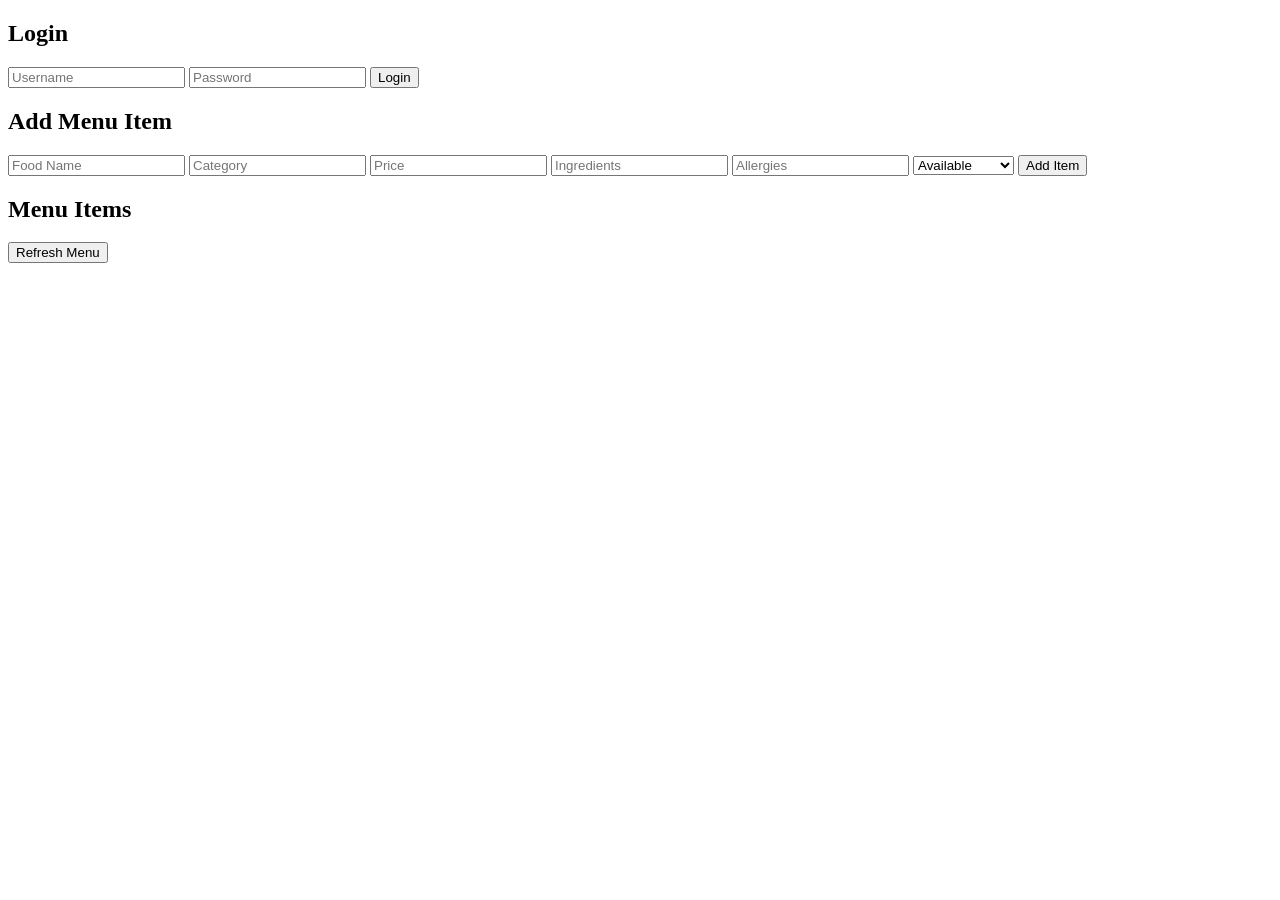
==== frontend/menu.html @ 000e9acc "Renaming files" ====
<!DOCTYPE html>
<html>
<head>
    <title>Menu Management</title>
</head>
<body>
    <h2>Login</h2>
    <form id="loginForm">
        <input type="text" id="username" placeholder="Username" required>
        <input type="password" id="password" placeholder="Password" required>
        <button type="submit">Login</button>
    </form>

    <h2>Add Menu Item</h2>
    <form id="addForm">
        <input type="text" id="food_name" placeholder="Food Name" required>
        <input type="text" id="category" placeholder="Category" required>
        <input type="number" id="price" placeholder="Price" required>
        <input type="text" id="ingredients" placeholder="Ingredients" required>
        <input type="text" id="allergies" placeholder="Allergies">
        <select id="availability">
            <option value="True">Available</option>
            <option value="False">Not Available</option>
        </select>
        <button type="submit">Add Item</button>
    </form>

    <h2>Menu Items</h2>
    <button id="refreshBtn">Refresh Menu</button>
    <ul id="menuList"></ul>

    <script>
        let token = "";

        // LOGIN
        document.getElementById("loginForm").addEventListener("submit", async (e) => {
            e.preventDefault();
            const username = document.getElementById("username").value;
            const password = document.getElementById("password").value;

            const res = await fetch("http://localhost:8001/login", {
                method: "POST",
                headers: {"Content-Type": "application/json"},
                body: JSON.stringify({username, password})
            });
            
            const data = await res.json();
            if(res.ok){
                token = data.access_token;
                alert("Login successful!");
            } else {
                alert(data.detail || "Login failed");
            }
        });

        // ADD ITEM
        document.getElementById("addForm").addEventListener("submit", async (e) => {
            e.preventDefault();
            if(!token){ alert("Login first!"); return; }

            const food_name = document.getElementById("food_name").value;
            const category = document.getElementById("category").value;
            const price = parseFloat(document.getElementById("price").value);
            const ingredients = document.getElementById("ingredients").value
                .split(",")
                .map(s => s.trim())
                .filter(s => s);
            const allergies = document.getElementById("allergies").value
                .split(",")
                .map(s => s.trim())
                .filter(s => s);
            const availability = document.getElementById("availability").value === "True";

            const res = await fetch("http://localhost:8001/new_item", {
                method: "POST",
                headers: {
                    "Content-Type": "application/json",
                    "Authorization": "Bearer " + token
                },
                body: JSON.stringify({food_name, category, price, ingredients, allergies, availability})
            });

            const data = await res.json();
            alert(data.message || "Added!");
            fetchMenu();
        });

        // GET MENU ITEMS
        async function fetchMenu(){
            const res = await fetch("http://localhost:8001/get_menu");
            const items = await res.json();

            const ul = document.getElementById("menuList");
            ul.innerHTML = "";

            items.forEach(item => {
                const li = document.createElement("li");
                li.textContent = `${item.id}: ${item.food_name} - ${item.category} - $${item.price} - Available: ${item.availability}`;
                
                // DELETE BUTTON
                const delBtn = document.createElement("button");
                delBtn.textContent = "Delete";
                delBtn.onclick = async () => {
                    if(!token){ alert("Login first!"); return; }
                    const res = await fetch(`http://localhost:8001/delete_item/${item.id}`, {
                        method: "DELETE",
                        headers: {"Authorization": "Bearer " + token}
                    });
                    const data = await res.json();
                    alert(data.message);
                    fetchMenu();
                };
                
                // PATCH/UPDATE BUTTON (simple toggle availability)
                const patchBtn = document.createElement("button");
                patchBtn.textContent = "Toggle Availability";
                patchBtn.onclick = async () => {
                    if(!token){ alert("Login first!"); return; }
                    const res = await fetch(`http://localhost:8001/patch_item/${item.id}`, {
                        method: "PATCH",
                        headers: {
                            "Authorization": "Bearer " + token,
                            "Content-Type": "application/json"
                        },
                        body: JSON.stringify({availability: !item.availability})
                    });
                    const data = await res.json();
                    alert(data.message);
                    fetchMenu();
                };

                li.appendChild(delBtn);
                li.appendChild(patchBtn);
                ul.appendChild(li);
            });
        }

        document.getElementById("refreshBtn").addEventListener("click", fetchMenu);

        // Initial fetch
        fetchMenu();
    </script>
</body>
</html>
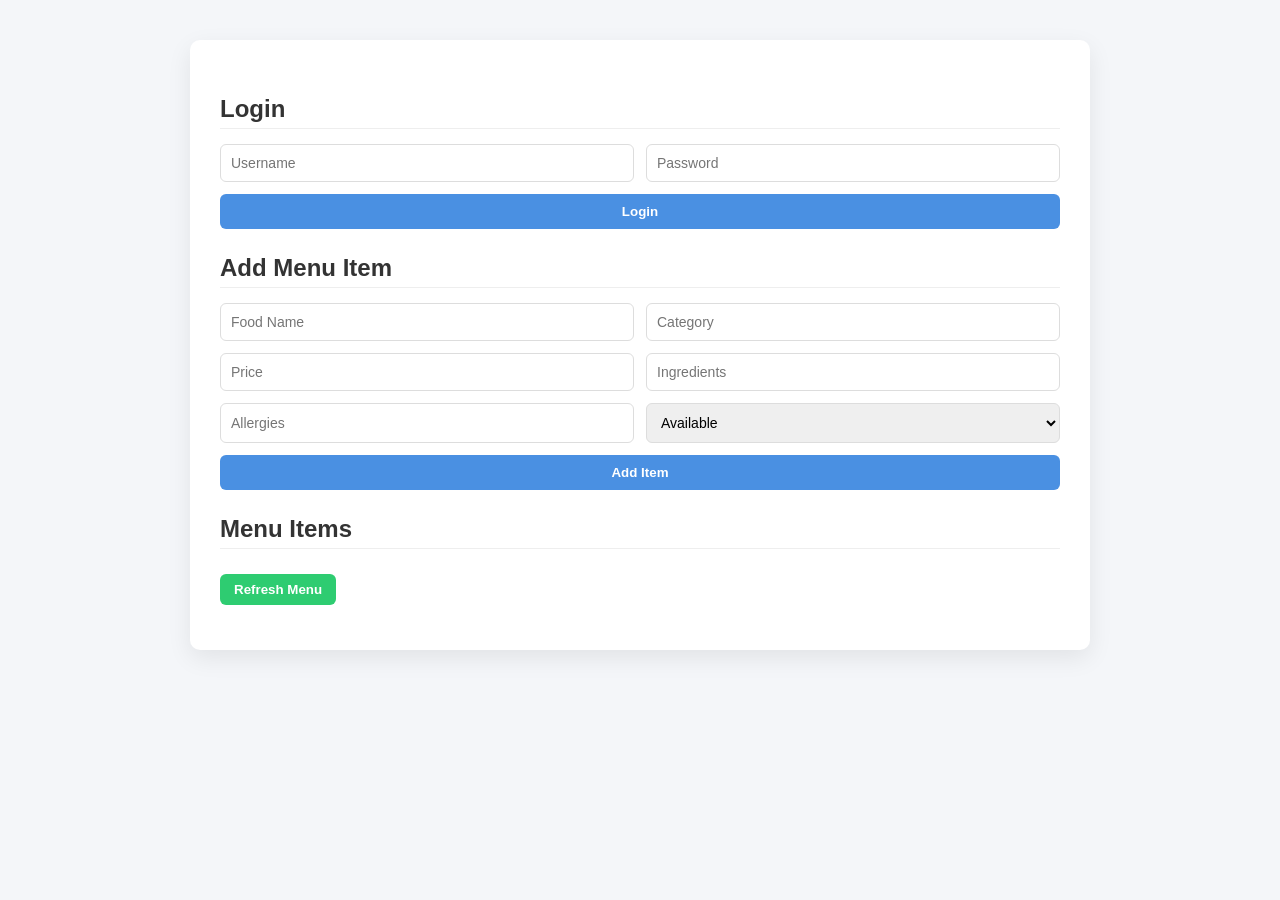
==== commit 140c2c4e: "Update menu.html Better design and UI" ====
--- a/frontend/menu.html
+++ b/frontend/menu.html
@@ -1,9 +1,153 @@
 <!DOCTYPE html>
 <html>
 <head>
-    <title>Menu Management</title>
+    <title>Menu</title>
+    <style>
+        *{
+            box-sizing:border-box;
+            margin:0;
+            padding:0;
+            font-family:Arial, Helvetica, sans-serif;
+        }
+
+        body{
+            background:#f4f6f9;
+            padding:40px;
+            display:flex;
+            justify-content:center;
+        }
+
+        .container{
+            width:100%;
+            max-width:900px;
+            background:white;
+            padding:30px;
+            border-radius:10px;
+            box-shadow:0 8px 25px rgba(0,0,0,0.08);
+        }
+
+        h2{
+            margin-top:25px;
+            margin-bottom:15px;
+            color:#333;
+            border-bottom:1px solid #eee;
+            padding-bottom:5px;
+        }
+
+        form{
+            display:grid;
+            grid-template-columns:1fr 1fr;
+            gap:12px;
+            margin-bottom:10px;
+        }
+
+        form input, form select{
+            padding:10px;
+            border:1px solid #ddd;
+            border-radius:6px;
+            font-size:14px;
+        }
+
+        form input:focus, form select:focus{
+            outline:none;
+            border-color:#4a90e2;
+        }
+
+        form button{
+            grid-column:span 2;
+            padding:10px;
+            border:none;
+            border-radius:6px;
+            background:#4a90e2;
+            color:white;
+            font-weight:bold;
+            cursor:pointer;
+            transition:0.2s;
+        }
+
+        form button:hover{
+            background:#357bd8;
+        }
+
+        #refreshBtn{
+            margin-top:10px;
+            margin-bottom:15px;
+            padding:8px 14px;
+            border:none;
+            border-radius:6px;
+            background:#2ecc71;
+            color:white;
+            font-weight:bold;
+            cursor:pointer;
+        }
+
+        #refreshBtn:hover{
+            background:#27ae60;
+        }
+
+        ul{
+            list-style:none;
+        }
+
+        li{
+            background:#fafafa;
+            border:1px solid #eee;
+            padding:12px;
+            border-radius:6px;
+            margin-bottom:10px;
+            display:flex;
+            justify-content:space-between;
+            align-items:center;
+            gap:10px;
+            flex-wrap:wrap;
+        }
+
+        li button{
+            padding:6px 10px;
+            border:none;
+            border-radius:5px;
+            font-size:12px;
+            cursor:pointer;
+        }
+
+        li button:first-of-type{
+            background:#e74c3c;
+            color:white;
+        }
+
+        li button:first-of-type:hover{
+            background:#c0392b;
+        }
+
+        li button:last-of-type{
+            background:#f39c12;
+            color:white;
+        }
+
+        li button:last-of-type:hover{
+            background:#d68910;
+        }
+
+        @media(max-width:700px){
+            form{
+                grid-template-columns:1fr;
+            }
+
+            form button{
+                grid-column:span 1;
+            }
+
+            li{
+                flex-direction:column;
+                align-items:flex-start;
+            }
+        }
+    </style>
 </head>
 <body>
+
+<div class="container">
+
     <h2>Login</h2>
     <form id="loginForm">
         <input type="text" id="username" placeholder="Username" required>
@@ -29,10 +173,11 @@
     <button id="refreshBtn">Refresh Menu</button>
     <ul id="menuList"></ul>
 
-    <script>
+</div>
+
+<script>
         let token = "";
 
-        // LOGIN
         document.getElementById("loginForm").addEventListener("submit", async (e) => {
             e.preventDefault();
             const username = document.getElementById("username").value;
@@ -53,7 +198,6 @@
             }
         });
 
-        // ADD ITEM
         document.getElementById("addForm").addEventListener("submit", async (e) => {
             e.preventDefault();
             if(!token){ alert("Login first!"); return; }
@@ -85,7 +229,6 @@
             fetchMenu();
         });
 
-        // GET MENU ITEMS
         async function fetchMenu(){
             const res = await fetch("http://localhost:8001/get_menu");
             const items = await res.json();
@@ -111,7 +254,6 @@
                     fetchMenu();
                 };
                 
-                // PATCH/UPDATE BUTTON (simple toggle availability)
                 const patchBtn = document.createElement("button");
                 patchBtn.textContent = "Toggle Availability";
                 patchBtn.onclick = async () => {
@@ -137,8 +279,8 @@
 
         document.getElementById("refreshBtn").addEventListener("click", fetchMenu);
 
-        // Initial fetch
         fetchMenu();
-    </script>
+</script>
+
 </body>
 </html>
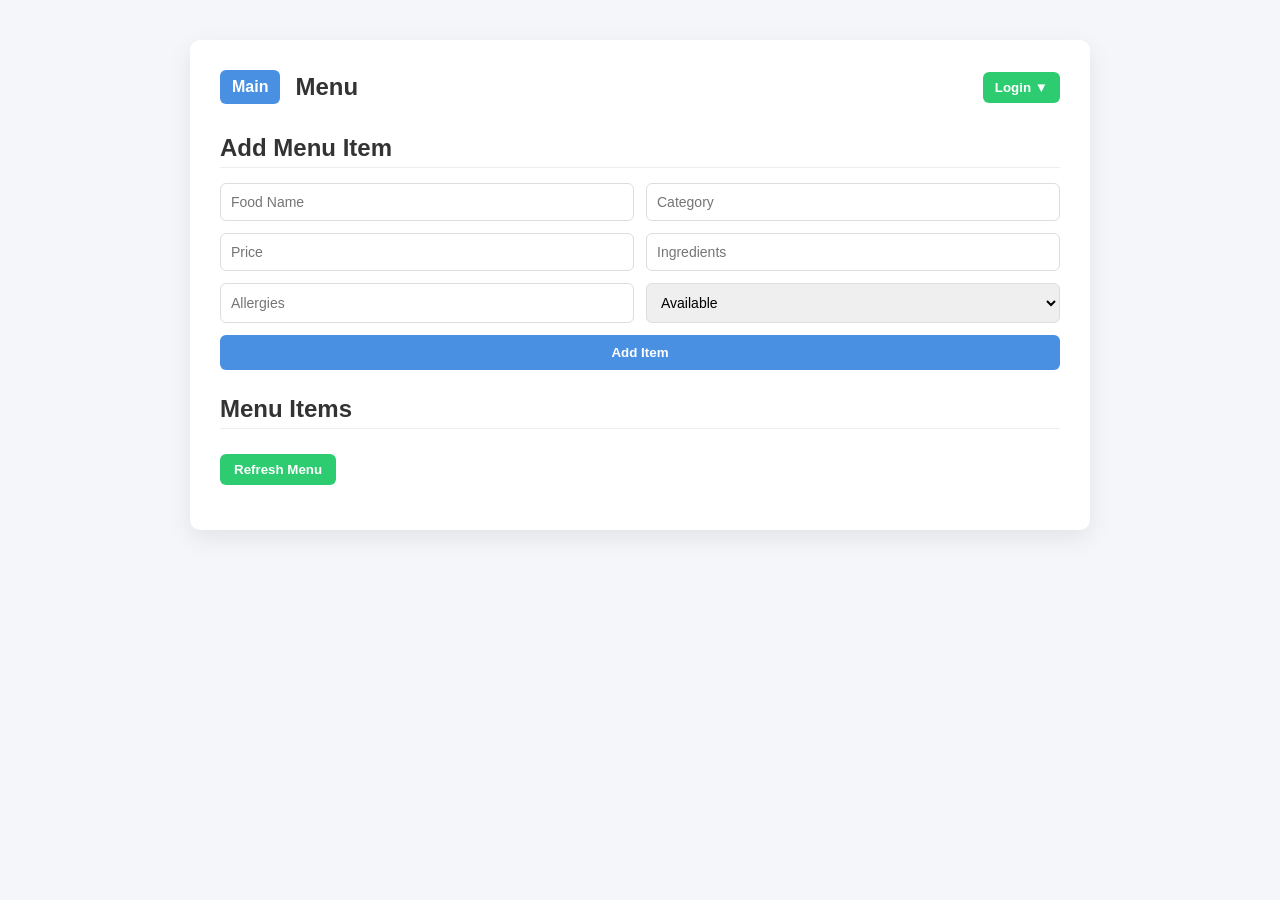
==== commit 59262129: "Added navbar for menu" ====
--- a/frontend/menu.html
+++ b/frontend/menu.html
@@ -9,6 +9,74 @@
             padding:0;
             font-family:Arial, Helvetica, sans-serif;
         }
+
+    .navbar {
+    display: flex;
+    align-items: center;
+    gap: 15px;
+    margin-bottom: 30px;
+}
+
+.navbar a.back-btn {
+    text-decoration: none;
+    background: #4a90e2;
+    color: white;
+    padding: 8px 12px;
+    border-radius: 6px;
+    font-weight: bold;
+    transition: 0.2s;
+}
+
+.navbar a.back-btn:hover {
+    background: #357bd8;
+}
+
+.navbar .logo {
+    font-size: 24px;
+    font-weight: bold;
+    color: #333;
+}
+
+.navbar .login-dropdown {
+    margin-left: auto;
+    position: relative;
+}
+
+.navbar .login-dropdown button {
+    padding: 8px 12px;
+    border: none;
+    border-radius: 6px;
+    background: #2ecc71;
+    color: white;
+    font-weight: bold;
+    cursor: pointer;
+}
+
+.navbar .login-dropdown-content {
+    display: none;
+    position: absolute;
+    right: 0;
+    background-color: white;
+    min-width: 150px;
+    box-shadow: 0 8px 16px rgba(0,0,0,0.2);
+    border-radius: 6px;
+    z-index: 1;
+}
+
+.navbar .login-dropdown-content a {
+    color: #333;
+    padding: 10px 12px;
+    text-decoration: none;
+    display: block;
+}
+
+.navbar .login-dropdown-content a:hover {
+    background-color: #f1f1f1;
+}
+
+.navbar .login-dropdown:hover .login-dropdown-content {
+    display: block;
+}
 
         body{
             background:#f4f6f9;
@@ -147,13 +215,22 @@
 <body>
 
 <div class="container">
-
-    <h2>Login</h2>
-    <form id="loginForm">
-        <input type="text" id="username" placeholder="Username" required>
-        <input type="password" id="password" placeholder="Password" required>
-        <button type="submit">Login</button>
-    </form>
+<div class="navbar">
+    <a href="index.html" class="back-btn">Main</a>
+    <div class="logo">Menu</div>
+    
+    <div class="login-dropdown">
+        <button>Login ▼</button>
+        <div class="login-dropdown-content">
+            <form id="loginForm" style="display:flex; flex-direction:column; gap:8px; padding:10px;">
+                <input type="text" id="username" placeholder="Username" required>
+                <input type="password" id="password" placeholder="Password" required>
+                <button type="submit" style="background:#4a90e2; color:white; border:none; padding:8px; border-radius:5px; cursor:pointer;">Login</button>
+            </form>
+        </div>
+    </div>
+</div>
+
 
     <h2>Add Menu Item</h2>
     <form id="addForm">
@@ -188,7 +265,7 @@
                 headers: {"Content-Type": "application/json"},
                 body: JSON.stringify({username, password})
             });
-            
+
             const data = await res.json();
             if(res.ok){
                 token = data.access_token;
@@ -239,8 +316,7 @@
             items.forEach(item => {
                 const li = document.createElement("li");
                 li.textContent = `${item.id}: ${item.food_name} - ${item.category} - $${item.price} - Available: ${item.availability}`;
-                
-                // DELETE BUTTON
+
                 const delBtn = document.createElement("button");
                 delBtn.textContent = "Delete";
                 delBtn.onclick = async () => {
@@ -253,7 +329,7 @@
                     alert(data.message);
                     fetchMenu();
                 };
-                
+
                 const patchBtn = document.createElement("button");
                 patchBtn.textContent = "Toggle Availability";
                 patchBtn.onclick = async () => {
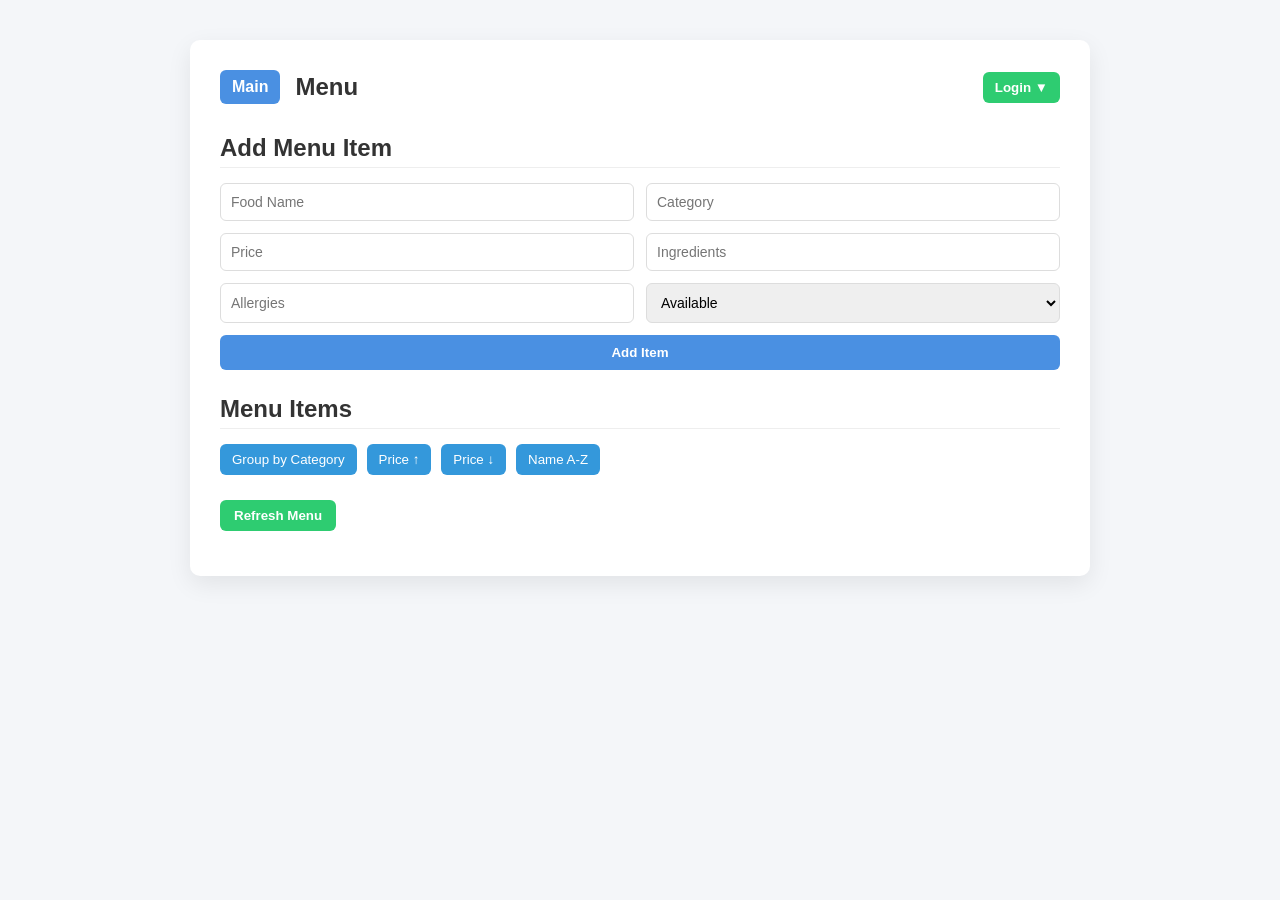
==== commit c4a13425: "New menu view" ====
--- a/frontend/menu.html
+++ b/frontend/menu.html
@@ -10,73 +10,73 @@
             font-family:Arial, Helvetica, sans-serif;
         }
 
-    .navbar {
-    display: flex;
-    align-items: center;
-    gap: 15px;
-    margin-bottom: 30px;
-}
-
-.navbar a.back-btn {
-    text-decoration: none;
-    background: #4a90e2;
-    color: white;
-    padding: 8px 12px;
-    border-radius: 6px;
-    font-weight: bold;
-    transition: 0.2s;
-}
-
-.navbar a.back-btn:hover {
-    background: #357bd8;
-}
-
-.navbar .logo {
-    font-size: 24px;
-    font-weight: bold;
-    color: #333;
-}
-
-.navbar .login-dropdown {
-    margin-left: auto;
-    position: relative;
-}
-
-.navbar .login-dropdown button {
-    padding: 8px 12px;
-    border: none;
-    border-radius: 6px;
-    background: #2ecc71;
-    color: white;
-    font-weight: bold;
-    cursor: pointer;
-}
-
-.navbar .login-dropdown-content {
-    display: none;
-    position: absolute;
-    right: 0;
-    background-color: white;
-    min-width: 150px;
-    box-shadow: 0 8px 16px rgba(0,0,0,0.2);
-    border-radius: 6px;
-    z-index: 1;
-}
-
-.navbar .login-dropdown-content a {
-    color: #333;
-    padding: 10px 12px;
-    text-decoration: none;
-    display: block;
-}
-
-.navbar .login-dropdown-content a:hover {
-    background-color: #f1f1f1;
-}
-
-.navbar .login-dropdown:hover .login-dropdown-content {
-    display: block;
-}
+        .navbar {
+            display: flex;
+            align-items: center;
+            gap: 15px;
+            margin-bottom: 30px;
+        }
+
+        .navbar a.back-btn {
+            text-decoration: none;
+            background: #4a90e2;
+            color: white;
+            padding: 8px 12px;
+            border-radius: 6px;
+            font-weight: bold;
+            transition: 0.2s;
+        }
+
+        .navbar a.back-btn:hover {
+            background: #357bd8;
+        }
+
+        .navbar .logo {
+            font-size: 24px;
+            font-weight: bold;
+            color: #333;
+        }
+
+        .navbar .login-dropdown {
+            margin-left: auto;
+            position: relative;
+        }
+
+        .navbar .login-dropdown button {
+            padding: 8px 12px;
+            border: none;
+            border-radius: 6px;
+            background: #2ecc71;
+            color: white;
+            font-weight: bold;
+            cursor: pointer;
+        }
+
+        .navbar .login-dropdown-content {
+            display: none;
+            position: absolute;
+            right: 0;
+            background-color: white;
+            min-width: 150px;
+            box-shadow: 0 8px 16px rgba(0,0,0,0.2);
+            border-radius: 6px;
+            z-index: 1;
+        }
+
+        .navbar .login-dropdown-content a {
+            color: #333;
+            padding: 10px 12px;
+            text-decoration: none;
+            display: block;
+        }
+
+        .navbar .login-dropdown-content a:hover {
+            background-color: #f1f1f1;
+        }
+
+        .navbar .login-dropdown:hover .login-dropdown-content {
+            display: block;
+        }
 
         body{
             background:#f4f6f9;
@@ -155,22 +155,73 @@
 
         ul{
             list-style:none;
+            padding:0;
+        }
+
+        .menu-toolbar{
+            display:flex;
+            gap:10px;
+            margin-bottom:15px;
+        }
+
+        .menu-toolbar button{
+            padding:8px 12px;
+            border:none;
+            border-radius:6px;
+            background:#3498db;
+            color:white;
+            cursor:pointer;
+        }
+
+        .menu-toolbar button:hover{
+            background:#2980b9;
         }
 
         li{
-            background:#fafafa;
+            background:white;
             border:1px solid #eee;
-            padding:12px;
-            border-radius:6px;
+            padding:14px;
+            border-radius:8px;
             margin-bottom:10px;
-            display:flex;
-            justify-content:space-between;
+
+            display:grid;
+            grid-template-columns: 2fr 1fr 1fr auto;
             align-items:center;
             gap:10px;
-            flex-wrap:wrap;
-        }
-
-        li button{
+
+            box-shadow:0 2px 6px rgba(0,0,0,0.05);
+        }
+
+        .item-info{
+            display:flex;
+            flex-direction:column;
+        }
+
+        .item-name{
+            font-weight:bold;
+            font-size:16px;
+        }
+
+        .item-category{
+            font-size:12px;
+            color:#777;
+        }
+
+        .item-price{
+            font-weight:bold;
+            color:#27ae60;
+        }
+
+        .item-status{
+            font-size:12px;
+        }
+
+        .item-actions{
+            display:flex;
+            gap:6px;
+        }
+
+        .item-actions button{
             padding:6px 10px;
             border:none;
             border-radius:5px;
@@ -178,25 +229,24 @@
             cursor:pointer;
         }
 
-        li button:first-of-type{
+        .delete-btn{
             background:#e74c3c;
             color:white;
         }
 
-        li button:first-of-type:hover{
+        .delete-btn:hover{
             background:#c0392b;
         }
 
-        li button:last-of-type{
+        .toggle-btn{
             background:#f39c12;
             color:white;
         }
 
-        li button:last-of-type:hover{
+        .toggle-btn:hover{
             background:#d68910;
         }
-
-        @media(max-width:700px){
+       @media(max-width:700px){
             form{
                 grid-template-columns:1fr;
             }
@@ -206,8 +256,47 @@
             }
 
             li{
-                flex-direction:column;
-                align-items:flex-start;
+              grid-template-columns:1fr;
+            }
+
+            .item-actions{
+                margin-top:8px;
+            }
+        }
+
+        #toast-container{
+            position:fixed;
+            top:20px;
+            right:20px;
+            display:flex;
+            flex-direction:column;
+            gap:10px;
+            z-index:9999;
+        }
+
+        .toast{
+            min-width:220px;
+            padding:12px 16px;
+            border-radius:8px;
+            color:white;
+            font-size:14px;
+            font-weight:bold;
+            box-shadow:0 6px 15px rgba(0,0,0,0.15);
+            animation:slideIn 0.3s ease;
+        }
+
+        .toast.success{ background:#2ecc71; }
+        .toast.error{ background:#e74c3c; }
+        .toast.warning{ background:#f39c12; }
+
+        @keyframes slideIn{
+            from{
+                opacity:0;
+                transform:translateX(30px);
+            }
+            to{
+                opacity:1;
+                transform:translateX(0);
             }
         }
     </style>
@@ -215,22 +304,22 @@
 <body>
 
 <div class="container">
-<div class="navbar">
-    <a href="index.html" class="back-btn">Main</a>
-    <div class="logo">Menu</div>
-    
-    <div class="login-dropdown">
-        <button>Login ▼</button>
-        <div class="login-dropdown-content">
-            <form id="loginForm" style="display:flex; flex-direction:column; gap:8px; padding:10px;">
-                <input type="text" id="username" placeholder="Username" required>
-                <input type="password" id="password" placeholder="Password" required>
-                <button type="submit" style="background:#4a90e2; color:white; border:none; padding:8px; border-radius:5px; cursor:pointer;">Login</button>
-            </form>
+
+    <div class="navbar">
+        <a href="index.html" class="back-btn">Main</a>
+        <div class="logo">Menu</div>
+
+        <div class="login-dropdown">
+            <button>Login ▼</button>
+            <div class="login-dropdown-content">
+                <form id="loginForm" style="display:flex; flex-direction:column; gap:8px; padding:10px;">
+                    <input type="text" id="username" placeholder="Username" required>
+                    <input type="password" id="password" placeholder="Password" required>
+                    <button type="submit" style="background:#4a90e2; color:white; border:none; padding:8px; border-radius:5px; cursor:pointer;">Login</button>
+                </form>
+            </div>
         </div>
     </div>
-</div>
-
 
     <h2>Add Menu Item</h2>
     <form id="addForm">
@@ -247,116 +336,208 @@
     </form>
 
     <h2>Menu Items</h2>
+
+    <div class="menu-toolbar">
+        <button onclick="setSort('category')">Group by Category</button>
+        <button onclick="setSort('priceAsc')">Price ↑</button>
+        <button onclick="setSort('priceDesc')">Price ↓</button>
+        <button onclick="setSort('nameAsc')">Name A-Z</button>
+    </div>
+
     <button id="refreshBtn">Refresh Menu</button>
+
     <ul id="menuList"></ul>
 
 </div>
 
 <script>
-        let token = "";
-
-        document.getElementById("loginForm").addEventListener("submit", async (e) => {
-            e.preventDefault();
-            const username = document.getElementById("username").value;
-            const password = document.getElementById("password").value;
-
-            const res = await fetch("http://localhost:8001/login", {
-                method: "POST",
-                headers: {"Content-Type": "application/json"},
-                body: JSON.stringify({username, password})
+let token = "";
+
+document.getElementById("loginForm").addEventListener("submit", async (e) => {
+    e.preventDefault();
+    const username = document.getElementById("username").value;
+    const password = document.getElementById("password").value;
+
+    const res = await fetch("http://localhost:8001/login", {
+        method: "POST",
+        headers: {"Content-Type": "application/json"},
+        body: JSON.stringify({username, password})
+    });
+
+    const data = await res.json();
+    if(res.ok){
+        token = data.access_token;
+        showToast("Login successful!", "success");
+    } else {
+        showToast(data.detail || "Login failed", "error");
+    }
+});
+
+document.getElementById("addForm").addEventListener("submit", async (e) => {
+    e.preventDefault();
+    if(!token){ showToast("Please login first!", "warning"); return; }
+
+    const food_name = document.getElementById("food_name").value;
+    const category = document.getElementById("category").value;
+    const price = parseFloat(document.getElementById("price").value);
+    const ingredients = document.getElementById("ingredients").value
+        .split(",")
+        .map(s => s.trim())
+        .filter(s => s);
+    const allergies = document.getElementById("allergies").value
+        .split(",")
+        .map(s => s.trim())
+        .filter(s => s);
+    const availability = document.getElementById("availability").value === "True";
+
+    const res = await fetch("http://localhost:8001/new_item", {
+        method: "POST",
+        headers: {
+            "Content-Type": "application/json",
+            "Authorization": "Bearer " + token
+        },
+        body: JSON.stringify({food_name, category, price, ingredients, allergies, availability})
+    });
+
+    const data = await res.json();
+    showToast("Item added!", "success");
+    fetchMenu();
+});
+
+let currentSort = null;
+
+function setSort(type){
+    currentSort = type;
+    fetchMenu();
+}
+
+async function fetchMenu(){
+
+    const res = await fetch("http://localhost:8001/get_menu");
+    let items = await res.json();
+
+    // sorting
+    if(currentSort === "priceAsc"){
+        items.sort((a,b)=>a.price-b.price);
+    }
+
+    if(currentSort === "priceDesc"){
+        items.sort((a,b)=>b.price-a.price);
+    }
+
+    if(currentSort === "nameAsc"){
+        items.sort((a,b)=>a.food_name.localeCompare(b.food_name));
+    }
+
+    if(currentSort === "category"){
+        items.sort((a,b)=>a.category.localeCompare(b.category));
+    }
+
+    const ul = document.getElementById("menuList");
+    ul.innerHTML = "";
+
+    items.forEach(item => {
+
+        const li = document.createElement("li");
+
+        const info = document.createElement("div");
+        info.className = "item-info";
+
+        const name = document.createElement("div");
+        name.className = "item-name";
+        name.textContent = item.food_name;
+
+        const category = document.createElement("div");
+        category.className = "item-category";
+        category.textContent = item.category;
+
+        info.appendChild(name);
+        info.appendChild(category);
+
+        const price = document.createElement("div");
+        price.className = "item-price";
+        price.textContent = "$" + item.price;
+
+        const status = document.createElement("div");
+        status.className = "item-status";
+        status.textContent = item.availability ? "Available" : "Unavailable";
+
+        const actions = document.createElement("div");
+        actions.className = "item-actions";
+
+        const delBtn = document.createElement("button");
+        delBtn.className = "delete-btn";
+        delBtn.textContent = "Delete";
+
+        delBtn.onclick = async () => {
+            if(!token){ showToast("Please login first!", "warning"); return; }
+
+            const res = await fetch(`http://localhost:8001/delete_item/${item.id}`, {
+                method:"DELETE",
+                headers:{ "Authorization": "Bearer " + token }
             });
 
             const data = await res.json();
-            if(res.ok){
-                token = data.access_token;
-                alert("Login successful!");
-            } else {
-                alert(data.detail || "Login failed");
-            }
-        });
-
-        document.getElementById("addForm").addEventListener("submit", async (e) => {
-            e.preventDefault();
-            if(!token){ alert("Login first!"); return; }
-
-            const food_name = document.getElementById("food_name").value;
-            const category = document.getElementById("category").value;
-            const price = parseFloat(document.getElementById("price").value);
-            const ingredients = document.getElementById("ingredients").value
-                .split(",")
-                .map(s => s.trim())
-                .filter(s => s);
-            const allergies = document.getElementById("allergies").value
-                .split(",")
-                .map(s => s.trim())
-                .filter(s => s);
-            const availability = document.getElementById("availability").value === "True";
-
-            const res = await fetch("http://localhost:8001/new_item", {
-                method: "POST",
-                headers: {
-                    "Content-Type": "application/json",
-                    "Authorization": "Bearer " + token
+            showToast(data.message,"success");
+            fetchMenu();
+        };
+
+        const patchBtn = document.createElement("button");
+        patchBtn.className = "toggle-btn";
+        patchBtn.textContent = "Toggle";
+
+        patchBtn.onclick = async () => {
+
+            if(!token){ showToast("Please login first!", "warning"); return; }
+
+            const res = await fetch(`http://localhost:8001/patch_item/${item.id}`,{
+                method:"PATCH",
+                headers:{
+                    "Authorization":"Bearer "+token,
+                    "Content-Type":"application/json"
                 },
-                body: JSON.stringify({food_name, category, price, ingredients, allergies, availability})
+                body:JSON.stringify({availability:!item.availability})
             });
 
             const data = await res.json();
-            alert(data.message || "Added!");
+            showToast(data.message,"success");
             fetchMenu();
-        });
-
-        async function fetchMenu(){
-            const res = await fetch("http://localhost:8001/get_menu");
-            const items = await res.json();
-
-            const ul = document.getElementById("menuList");
-            ul.innerHTML = "";
-
-            items.forEach(item => {
-                const li = document.createElement("li");
-                li.textContent = `${item.id}: ${item.food_name} - ${item.category} - $${item.price} - Available: ${item.availability}`;
-
-                const delBtn = document.createElement("button");
-                delBtn.textContent = "Delete";
-                delBtn.onclick = async () => {
-                    if(!token){ alert("Login first!"); return; }
-                    const res = await fetch(`http://localhost:8001/delete_item/${item.id}`, {
-                        method: "DELETE",
-                        headers: {"Authorization": "Bearer " + token}
-                    });
-                    const data = await res.json();
-                    alert(data.message);
-                    fetchMenu();
-                };
-
-                const patchBtn = document.createElement("button");
-                patchBtn.textContent = "Toggle Availability";
-                patchBtn.onclick = async () => {
-                    if(!token){ alert("Login first!"); return; }
-                    const res = await fetch(`http://localhost:8001/patch_item/${item.id}`, {
-                        method: "PATCH",
-                        headers: {
-                            "Authorization": "Bearer " + token,
-                            "Content-Type": "application/json"
-                        },
-                        body: JSON.stringify({availability: !item.availability})
-                    });
-                    const data = await res.json();
-                    alert(data.message);
-                    fetchMenu();
-                };
-
-                li.appendChild(delBtn);
-                li.appendChild(patchBtn);
-                ul.appendChild(li);
-            });
-        }
-
-        document.getElementById("refreshBtn").addEventListener("click", fetchMenu);
-
-        fetchMenu();
+        };
+
+        actions.appendChild(delBtn);
+        actions.appendChild(patchBtn);
+
+        li.appendChild(info);
+        li.appendChild(price);
+        li.appendChild(status);
+        li.appendChild(actions);
+
+        ul.appendChild(li);
+    });
+}
+
+document.getElementById("refreshBtn").addEventListener("click", fetchMenu);
+
+fetchMenu();
+
+function showToast(message, type="success", duration=3000){
+const container = document.getElementById("toast-container");
+
+const toast = document.createElement("div");
+toast.className = `toast ${type}`;
+toast.textContent = message;
+
+container.appendChild(toast);
+
+setTimeout(() => {
+    toast.style.opacity = "0";
+    toast.style.transform = "translateX(30px)";
+    setTimeout(()=> toast.remove(),300);
+}, duration);
+}
 </script>
 
-</body>
+<div id="toast-container"></div>
+
+  </body>
 </html>
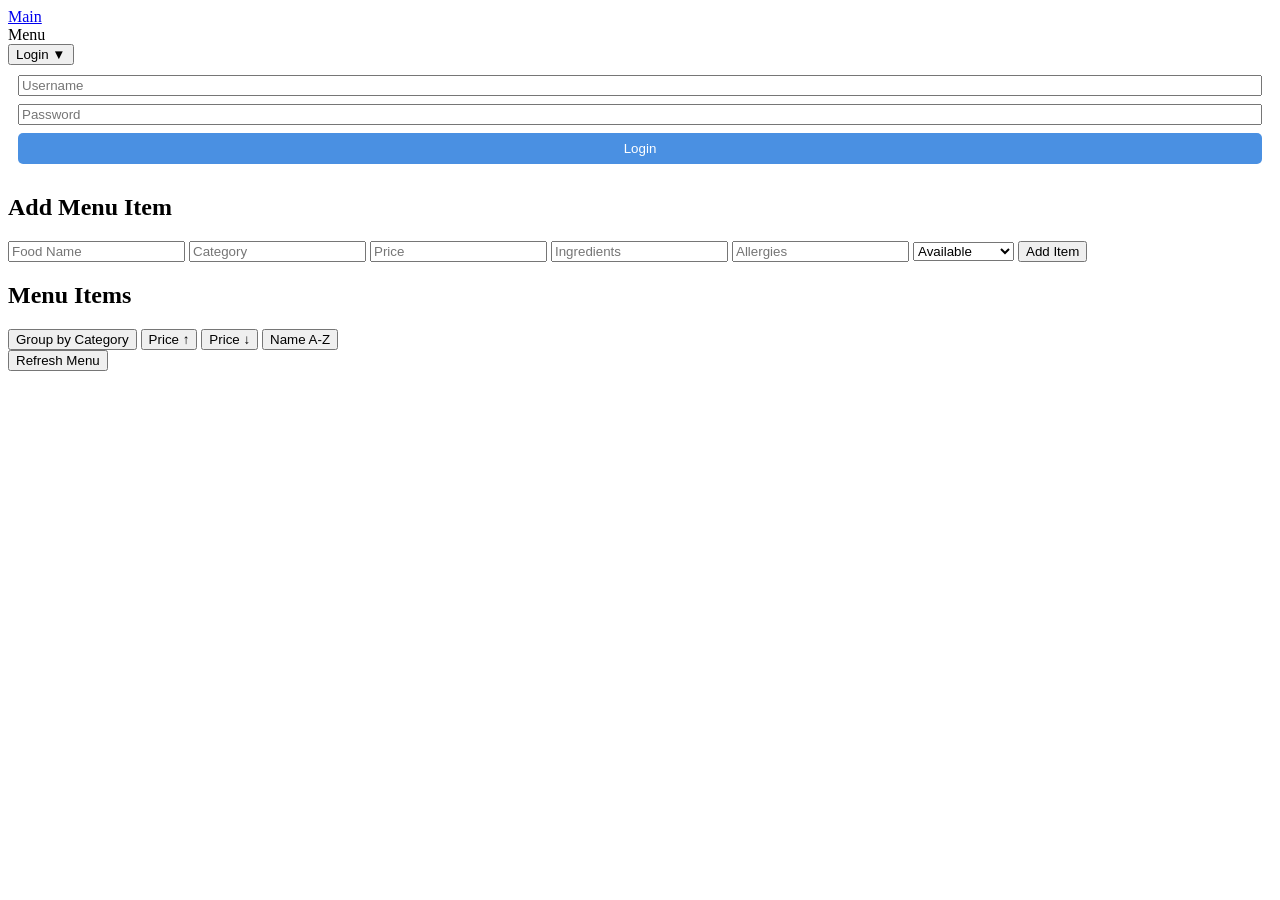
==== commit 2ef8bc00: "Update menu.html" ====
--- a/frontend/menu.html
+++ b/frontend/menu.html
@@ -2,304 +2,7 @@
 <html>
 <head>
     <title>Menu</title>
-    <style>
-        *{
-            box-sizing:border-box;
-            margin:0;
-            padding:0;
-            font-family:Arial, Helvetica, sans-serif;
-        }
-
-        .navbar {
-            display: flex;
-            align-items: center;
-            gap: 15px;
-            margin-bottom: 30px;
-        }
-
-        .navbar a.back-btn {
-            text-decoration: none;
-            background: #4a90e2;
-            color: white;
-            padding: 8px 12px;
-            border-radius: 6px;
-            font-weight: bold;
-            transition: 0.2s;
-        }
-
-        .navbar a.back-btn:hover {
-            background: #357bd8;
-        }
-
-        .navbar .logo {
-            font-size: 24px;
-            font-weight: bold;
-            color: #333;
-        }
-
-        .navbar .login-dropdown {
-            margin-left: auto;
-            position: relative;
-        }
-
-        .navbar .login-dropdown button {
-            padding: 8px 12px;
-            border: none;
-            border-radius: 6px;
-            background: #2ecc71;
-            color: white;
-            font-weight: bold;
-            cursor: pointer;
-        }
-
-        .navbar .login-dropdown-content {
-            display: none;
-            position: absolute;
-            right: 0;
-            background-color: white;
-            min-width: 150px;
-            box-shadow: 0 8px 16px rgba(0,0,0,0.2);
-            border-radius: 6px;
-            z-index: 1;
-        }
-
-        .navbar .login-dropdown-content a {
-            color: #333;
-            padding: 10px 12px;
-            text-decoration: none;
-            display: block;
-        }
-
-        .navbar .login-dropdown-content a:hover {
-            background-color: #f1f1f1;
-        }
-
-        .navbar .login-dropdown:hover .login-dropdown-content {
-            display: block;
-        }
-
-        body{
-            background:#f4f6f9;
-            padding:40px;
-            display:flex;
-            justify-content:center;
-        }
-
-        .container{
-            width:100%;
-            max-width:900px;
-            background:white;
-            padding:30px;
-            border-radius:10px;
-            box-shadow:0 8px 25px rgba(0,0,0,0.08);
-        }
-
-        h2{
-            margin-top:25px;
-            margin-bottom:15px;
-            color:#333;
-            border-bottom:1px solid #eee;
-            padding-bottom:5px;
-        }
-
-        form{
-            display:grid;
-            grid-template-columns:1fr 1fr;
-            gap:12px;
-            margin-bottom:10px;
-        }
-
-        form input, form select{
-            padding:10px;
-            border:1px solid #ddd;
-            border-radius:6px;
-            font-size:14px;
-        }
-
-        form input:focus, form select:focus{
-            outline:none;
-            border-color:#4a90e2;
-        }
-
-        form button{
-            grid-column:span 2;
-            padding:10px;
-            border:none;
-            border-radius:6px;
-            background:#4a90e2;
-            color:white;
-            font-weight:bold;
-            cursor:pointer;
-            transition:0.2s;
-        }
-
-        form button:hover{
-            background:#357bd8;
-        }
-
-        #refreshBtn{
-            margin-top:10px;
-            margin-bottom:15px;
-            padding:8px 14px;
-            border:none;
-            border-radius:6px;
-            background:#2ecc71;
-            color:white;
-            font-weight:bold;
-            cursor:pointer;
-        }
-
-        #refreshBtn:hover{
-            background:#27ae60;
-        }
-
-        ul{
-            list-style:none;
-            padding:0;
-        }
-
-        .menu-toolbar{
-            display:flex;
-            gap:10px;
-            margin-bottom:15px;
-        }
-
-        .menu-toolbar button{
-            padding:8px 12px;
-            border:none;
-            border-radius:6px;
-            background:#3498db;
-            color:white;
-            cursor:pointer;
-        }
-
-        .menu-toolbar button:hover{
-            background:#2980b9;
-        }
-
-        li{
-            background:white;
-            border:1px solid #eee;
-            padding:14px;
-            border-radius:8px;
-            margin-bottom:10px;
-
-            display:grid;
-            grid-template-columns: 2fr 1fr 1fr auto;
-            align-items:center;
-            gap:10px;
-
-            box-shadow:0 2px 6px rgba(0,0,0,0.05);
-        }
-
-        .item-info{
-            display:flex;
-            flex-direction:column;
-        }
-
-        .item-name{
-            font-weight:bold;
-            font-size:16px;
-        }
-
-        .item-category{
-            font-size:12px;
-            color:#777;
-        }
-
-        .item-price{
-            font-weight:bold;
-            color:#27ae60;
-        }
-
-        .item-status{
-            font-size:12px;
-        }
-
-        .item-actions{
-            display:flex;
-            gap:6px;
-        }
-
-        .item-actions button{
-            padding:6px 10px;
-            border:none;
-            border-radius:5px;
-            font-size:12px;
-            cursor:pointer;
-        }
-
-        .delete-btn{
-            background:#e74c3c;
-            color:white;
-        }
-
-        .delete-btn:hover{
-            background:#c0392b;
-        }
-
-        .toggle-btn{
-            background:#f39c12;
-            color:white;
-        }
-
-        .toggle-btn:hover{
-            background:#d68910;
-        }
-       @media(max-width:700px){
-            form{
-                grid-template-columns:1fr;
-            }
-
-            form button{
-                grid-column:span 1;
-            }
-
-            li{
-              grid-template-columns:1fr;
-            }
-
-            .item-actions{
-                margin-top:8px;
-            }
-        }
-
-        #toast-container{
-            position:fixed;
-            top:20px;
-            right:20px;
-            display:flex;
-            flex-direction:column;
-            gap:10px;
-            z-index:9999;
-        }
-
-        .toast{
-            min-width:220px;
-            padding:12px 16px;
-            border-radius:8px;
-            color:white;
-            font-size:14px;
-            font-weight:bold;
-            box-shadow:0 6px 15px rgba(0,0,0,0.15);
-            animation:slideIn 0.3s ease;
-        }
-
-        .toast.success{ background:#2ecc71; }
-        .toast.error{ background:#e74c3c; }
-        .toast.warning{ background:#f39c12; }
-
-        @keyframes slideIn{
-            from{
-                opacity:0;
-                transform:translateX(30px);
-            }
-            to{
-                opacity:1;
-                transform:translateX(0);
-            }
-        }
-    </style>
+<link rel="stylesheet" href="menu.css">
 </head>
 <body>
 
@@ -350,194 +53,8 @@
 
 </div>
 
-<script>
-let token = "";
+<div id="toast-container"></div>
+<script src="menu.js"></script>
+</body>
 
-document.getElementById("loginForm").addEventListener("submit", async (e) => {
-    e.preventDefault();
-    const username = document.getElementById("username").value;
-    const password = document.getElementById("password").value;
-
-    const res = await fetch("http://localhost:8001/login", {
-        method: "POST",
-        headers: {"Content-Type": "application/json"},
-        body: JSON.stringify({username, password})
-    });
-
-    const data = await res.json();
-    if(res.ok){
-        token = data.access_token;
-        showToast("Login successful!", "success");
-    } else {
-        showToast(data.detail || "Login failed", "error");
-    }
-});
-
-document.getElementById("addForm").addEventListener("submit", async (e) => {
-    e.preventDefault();
-    if(!token){ showToast("Please login first!", "warning"); return; }
-
-    const food_name = document.getElementById("food_name").value;
-    const category = document.getElementById("category").value;
-    const price = parseFloat(document.getElementById("price").value);
-    const ingredients = document.getElementById("ingredients").value
-        .split(",")
-        .map(s => s.trim())
-        .filter(s => s);
-    const allergies = document.getElementById("allergies").value
-        .split(",")
-        .map(s => s.trim())
-        .filter(s => s);
-    const availability = document.getElementById("availability").value === "True";
-
-    const res = await fetch("http://localhost:8001/new_item", {
-        method: "POST",
-        headers: {
-            "Content-Type": "application/json",
-            "Authorization": "Bearer " + token
-        },
-        body: JSON.stringify({food_name, category, price, ingredients, allergies, availability})
-    });
-
-    const data = await res.json();
-    showToast("Item added!", "success");
-    fetchMenu();
-});
-
-let currentSort = null;
-
-function setSort(type){
-    currentSort = type;
-    fetchMenu();
-}
-
-async function fetchMenu(){
-
-    const res = await fetch("http://localhost:8001/get_menu");
-    let items = await res.json();
-
-    // sorting
-    if(currentSort === "priceAsc"){
-        items.sort((a,b)=>a.price-b.price);
-    }
-
-    if(currentSort === "priceDesc"){
-        items.sort((a,b)=>b.price-a.price);
-    }
-
-    if(currentSort === "nameAsc"){
-        items.sort((a,b)=>a.food_name.localeCompare(b.food_name));
-    }
-
-    if(currentSort === "category"){
-        items.sort((a,b)=>a.category.localeCompare(b.category));
-    }
-
-    const ul = document.getElementById("menuList");
-    ul.innerHTML = "";
-
-    items.forEach(item => {
-
-        const li = document.createElement("li");
-
-        const info = document.createElement("div");
-        info.className = "item-info";
-
-        const name = document.createElement("div");
-        name.className = "item-name";
-        name.textContent = item.food_name;
-
-        const category = document.createElement("div");
-        category.className = "item-category";
-        category.textContent = item.category;
-
-        info.appendChild(name);
-        info.appendChild(category);
-
-        const price = document.createElement("div");
-        price.className = "item-price";
-        price.textContent = "$" + item.price;
-
-        const status = document.createElement("div");
-        status.className = "item-status";
-        status.textContent = item.availability ? "Available" : "Unavailable";
-
-        const actions = document.createElement("div");
-        actions.className = "item-actions";
-
-        const delBtn = document.createElement("button");
-        delBtn.className = "delete-btn";
-        delBtn.textContent = "Delete";
-
-        delBtn.onclick = async () => {
-            if(!token){ showToast("Please login first!", "warning"); return; }
-
-            const res = await fetch(`http://localhost:8001/delete_item/${item.id}`, {
-                method:"DELETE",
-                headers:{ "Authorization": "Bearer " + token }
-            });
-
-            const data = await res.json();
-            showToast(data.message,"success");
-            fetchMenu();
-        };
-
-        const patchBtn = document.createElement("button");
-        patchBtn.className = "toggle-btn";
-        patchBtn.textContent = "Toggle";
-
-        patchBtn.onclick = async () => {
-
-            if(!token){ showToast("Please login first!", "warning"); return; }
-
-            const res = await fetch(`http://localhost:8001/patch_item/${item.id}`,{
-                method:"PATCH",
-                headers:{
-                    "Authorization":"Bearer "+token,
-                    "Content-Type":"application/json"
-                },
-                body:JSON.stringify({availability:!item.availability})
-            });
-
-            const data = await res.json();
-            showToast(data.message,"success");
-            fetchMenu();
-        };
-
-        actions.appendChild(delBtn);
-        actions.appendChild(patchBtn);
-
-        li.appendChild(info);
-        li.appendChild(price);
-        li.appendChild(status);
-        li.appendChild(actions);
-
-        ul.appendChild(li);
-    });
-}
-
-document.getElementById("refreshBtn").addEventListener("click", fetchMenu);
-
-fetchMenu();
-
-function showToast(message, type="success", duration=3000){
-const container = document.getElementById("toast-container");
-
-const toast = document.createElement("div");
-toast.className = `toast ${type}`;
-toast.textContent = message;
-
-container.appendChild(toast);
-
-setTimeout(() => {
-    toast.style.opacity = "0";
-    toast.style.transform = "translateX(30px)";
-    setTimeout(()=> toast.remove(),300);
-}, duration);
-}
-</script>
-
-<div id="toast-container"></div>
-
-  </body>
 </html>
